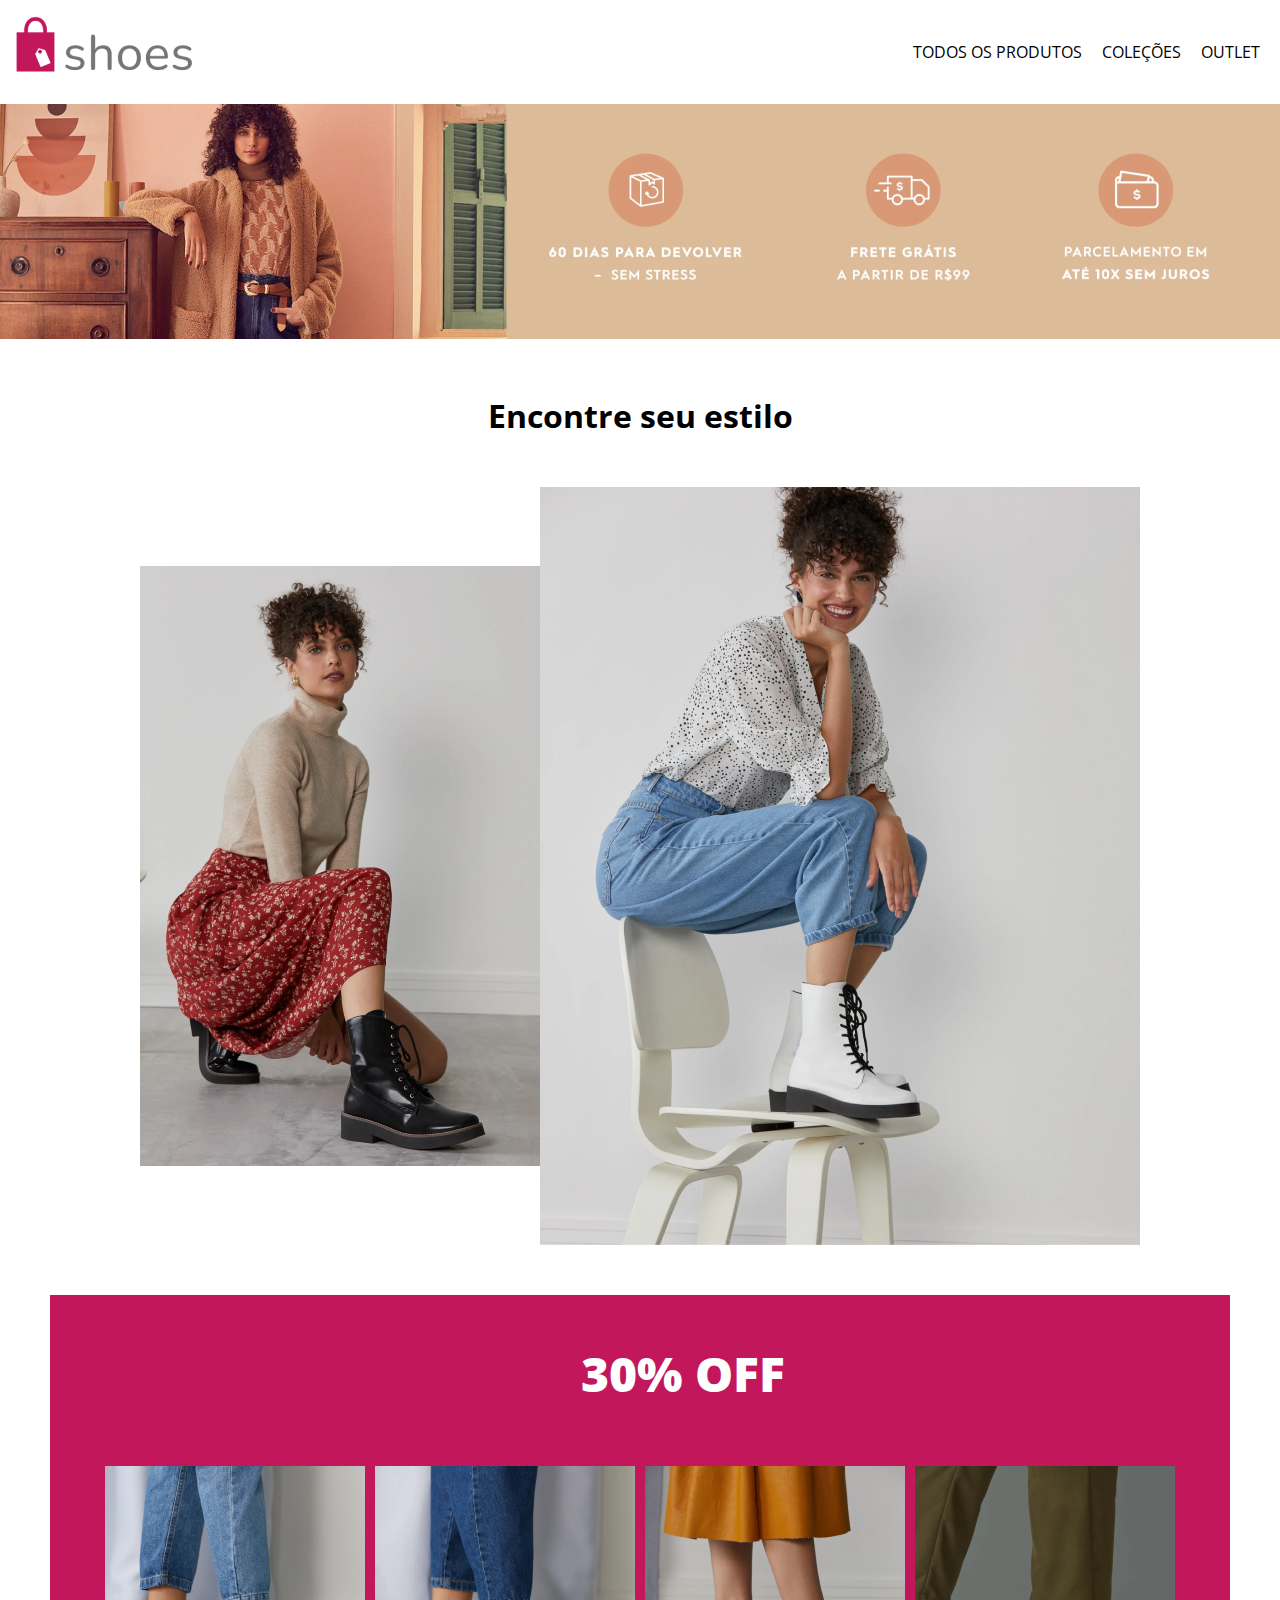
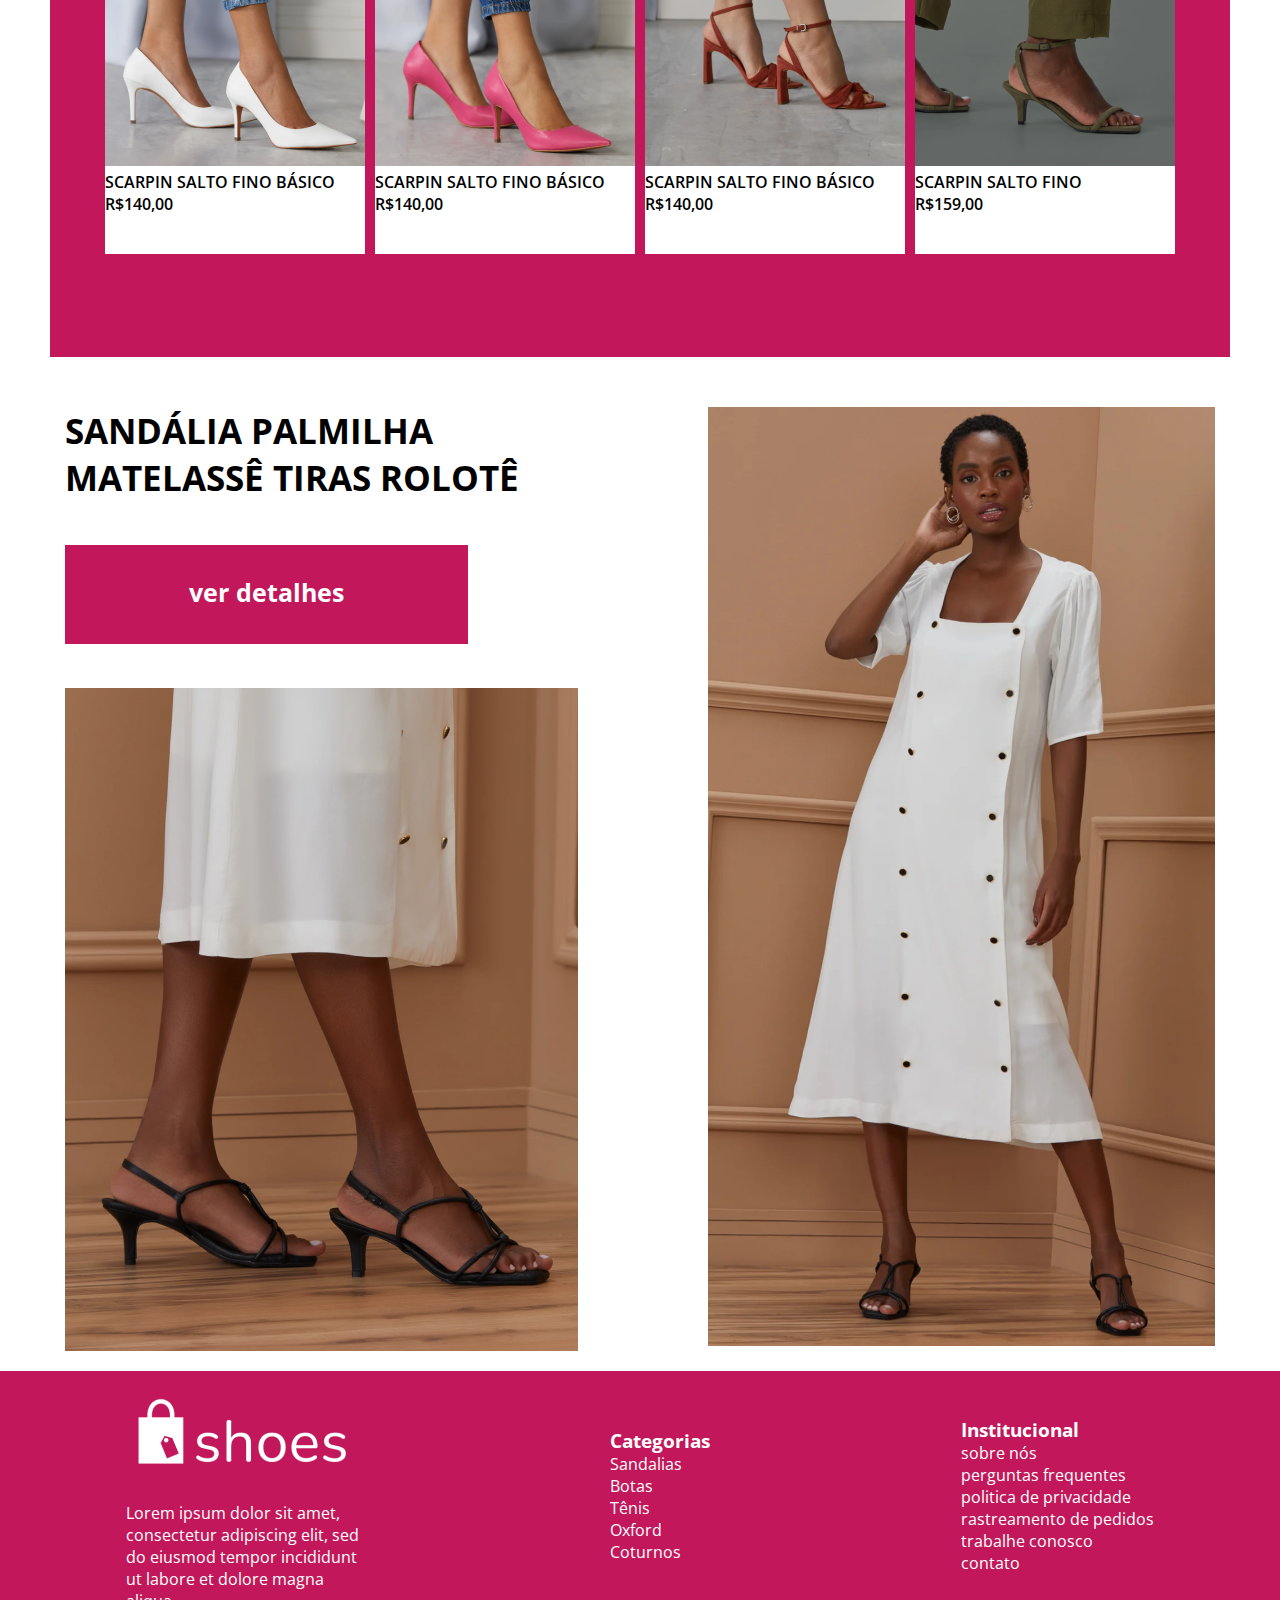
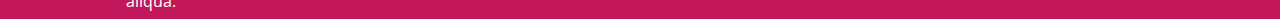
==== index.html @ 7e804e4a "Tela Desktop" ====
<!DOCTYPE html>
<html lang="PT-BR">
<head>
    <meta charset="UTF-8">
    <meta http-equiv="X-UA-Compatible" content="IE=edge">
    <meta name="viewport" content="width=device-width, initial-scale=1.0">
    <link rel="stylesheet" href="./CSS/main.css">
    <title>Shoes Store</title>
</head>
<body>
    <header class="cabecalho">
        <img src="./img/logo.png" alt="404">
        <nav class="navegacao">
            <p>
                TODOS OS PRODUTOS
            </p>
            <p>
                COLEÇÕES
            </p>
            <p>
                OUTLET
            </p>
        </nav>
    </header>
    <div>
        <img src="./img/imagemCumprida.png" alt="404">
    </div>
    <main>
        <h1>
            Encontre seu estilo
        </h1>
        <section class="img-pequena-e-grande">
            <img src="./img/imagemPrincipalpequena.png" alt="404" class="img-pequena">
            <img src="./img/ImagemPrincipalGrande.png" alt="404">
        </section>
        <div class="meus-sapatos">
            <h2 class="desconto">
                30% OFF
            </h2>
            <section class="sapatos">
                <section class="caixa">
                    <img src="./img/sapatoBranco.png" alt="">
                    <p>
                        SCARPIN SALTO FINO BÁSICO
                        <br>
                        R$140,00
                    </p> 
                </section>
                <section class="caixa">
                    <img src="./img/sapatoRosa.png" alt="">
                    <p>
                        SCARPIN SALTO FINO BÁSICO
                        <br>
                        R$140,00
                    </p>
                </section>
                <section class="caixa">
                    <img src="./img/sapatoVinho.png" alt="">
                    <p>
                        SCARPIN SALTO FINO BÁSICO
                        <br>
                        R$140,00
                    </p>
                </section>
                <section class="caixa">
                    <img src="./img/sapatoVerde.png" alt="">
                    <p>
                        SCARPIN SALTO FINO
                        <br>
                        R$159,00
                    </p>
                </section>
            </section>
        </div>
        <section class="matilase">
            <section class="texto-matilase">
                <h2>
                    SANDÁLIA PALMILHA <br>
                    MATELASSÊ TIRAS ROLOTÊ
                </h2>
                <h3>
                    ver detalhes
                </h3>
                <img src="./img/sapato Preto.png" alt="404">
            </section>
            <section>
                <img src="./img/imagem sapato preto.png" alt="404">
            </section>
        </section>
    </main>
    <footer class="rodape">
        <section class="logo-rodape">
            <img src="./img/logoRodapé.png" alt="">
            <p class="listarodape">
                Lorem ipsum dolor sit amet, consectetur adipiscing elit, sed do eiusmod tempor incididunt ut labore et dolore magna aliqua. 
            </p>
        </section>
        <section>
            <h3 class="listarodape">
                Categorias
            </h3>
            <ul class="listarodape">
                <li>
                    Sandalias
                </li>
                <li>
                    Botas
                </li>
                <li>
                    Tênis
                </li>
                <li>Oxford</li>
                <li>
                    Coturnos
                </li>
            </ul>
        </section>
        <section>
            <h3 class="listarodape">
                Institucional
            </h3>
            <ul class="listarodape">
                <li>sobre nós</li>
                <li>perguntas frequentes</li>
                <li>politica de privacidade</li>
                <li>rastreamento de pedidos</li>
                <li>trabalhe conosco</li>
                <li>contato</li>
            </ul>
        </section>
    </footer>
</body>
</html>
---- CSS/main.css ----
@import url('https://fonts.googleapis.com/css2?family=Open+Sans:wght@300&display=swap');
*{
    margin: 0;
    padding: 0;
    box-sizing: border-box;
    font-family: 'Open Sans', sans-serif;
    max-width: 100vw;
}
.cabecalho{
    display: flex;
    justify-content: space-between;
    align-items: center;
    background: #FFFFFF;
    box-shadow: 0px 1px 20px rgba(139, 139, 139, 0.65);
}

.navegacao{
    display: flex;
    padding-right: 10px;
}

.navegacao p{
    padding: 10px;
}


main h1 {
    margin: 50px;
    text-align: center;
}

.img-pequena-e-grande{
    display: flex;
    justify-content: center;
    align-items: center;
}

.sapatos{
    display: flex;
    align-items: center;
    justify-content: space-around;
    margin: 50px;
    height: 500px;
    /* background: #C2185B; */
}

.caixa{
    background-color: #FFFFFF;
    height: 388px;
    color: #000000;
    font-weight: 600;
}

.desconto{
    position: relative;
    left: 45%;
    top: 7%;
    font-weight: 800;
    font-size: 48px;
}
.meus-sapatos{
    margin: 50px;
    height: 662px;
    background: #C2185B;
    color: #FFFFFF;
}
.matilase{
    display: flex;
    justify-content: space-around;
}

.texto-matilase{
    display: flex;
    flex-direction: column;
    justify-content: flex-start;
    justify-content: space-between;
}

.texto-matilase h2{
    font-size: 35px;
}

.texto-matilase h3 {
    width: 403px;
    height: 99px;
    background: #C2185B;
    text-align: center;
    padding-top: 30px;
    font-size: 25px;
    color: #FFFFFF;
}

.rodape {
    display: flex;
    width: 1280px;
    height: 248px;
    margin-top: 20px;
    background: #C2185B;
    justify-content: space-around;
    align-items: center;
}

.logo-rodape{
    display: flex;
    flex-direction: column;
    width: 233px;
}
.listarodape {
    list-style: none;
    color: #FFFFFF;
}
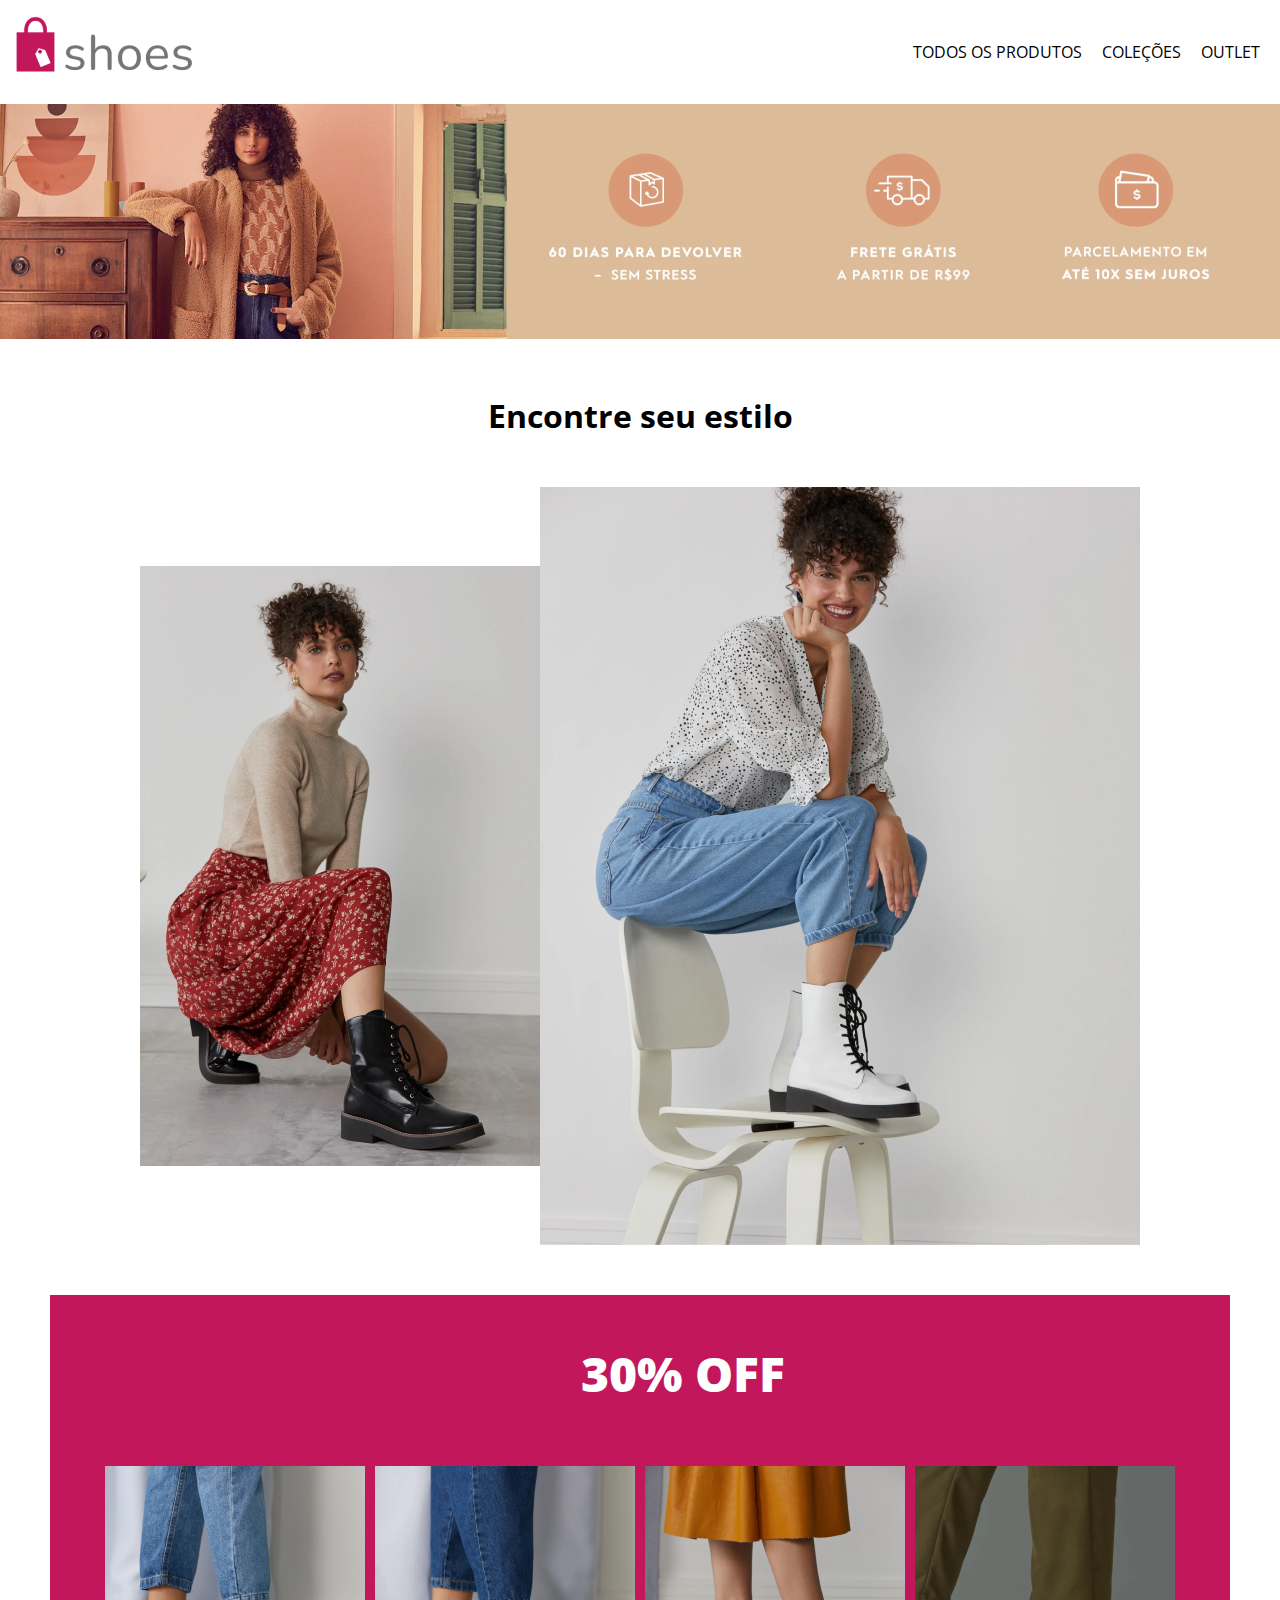
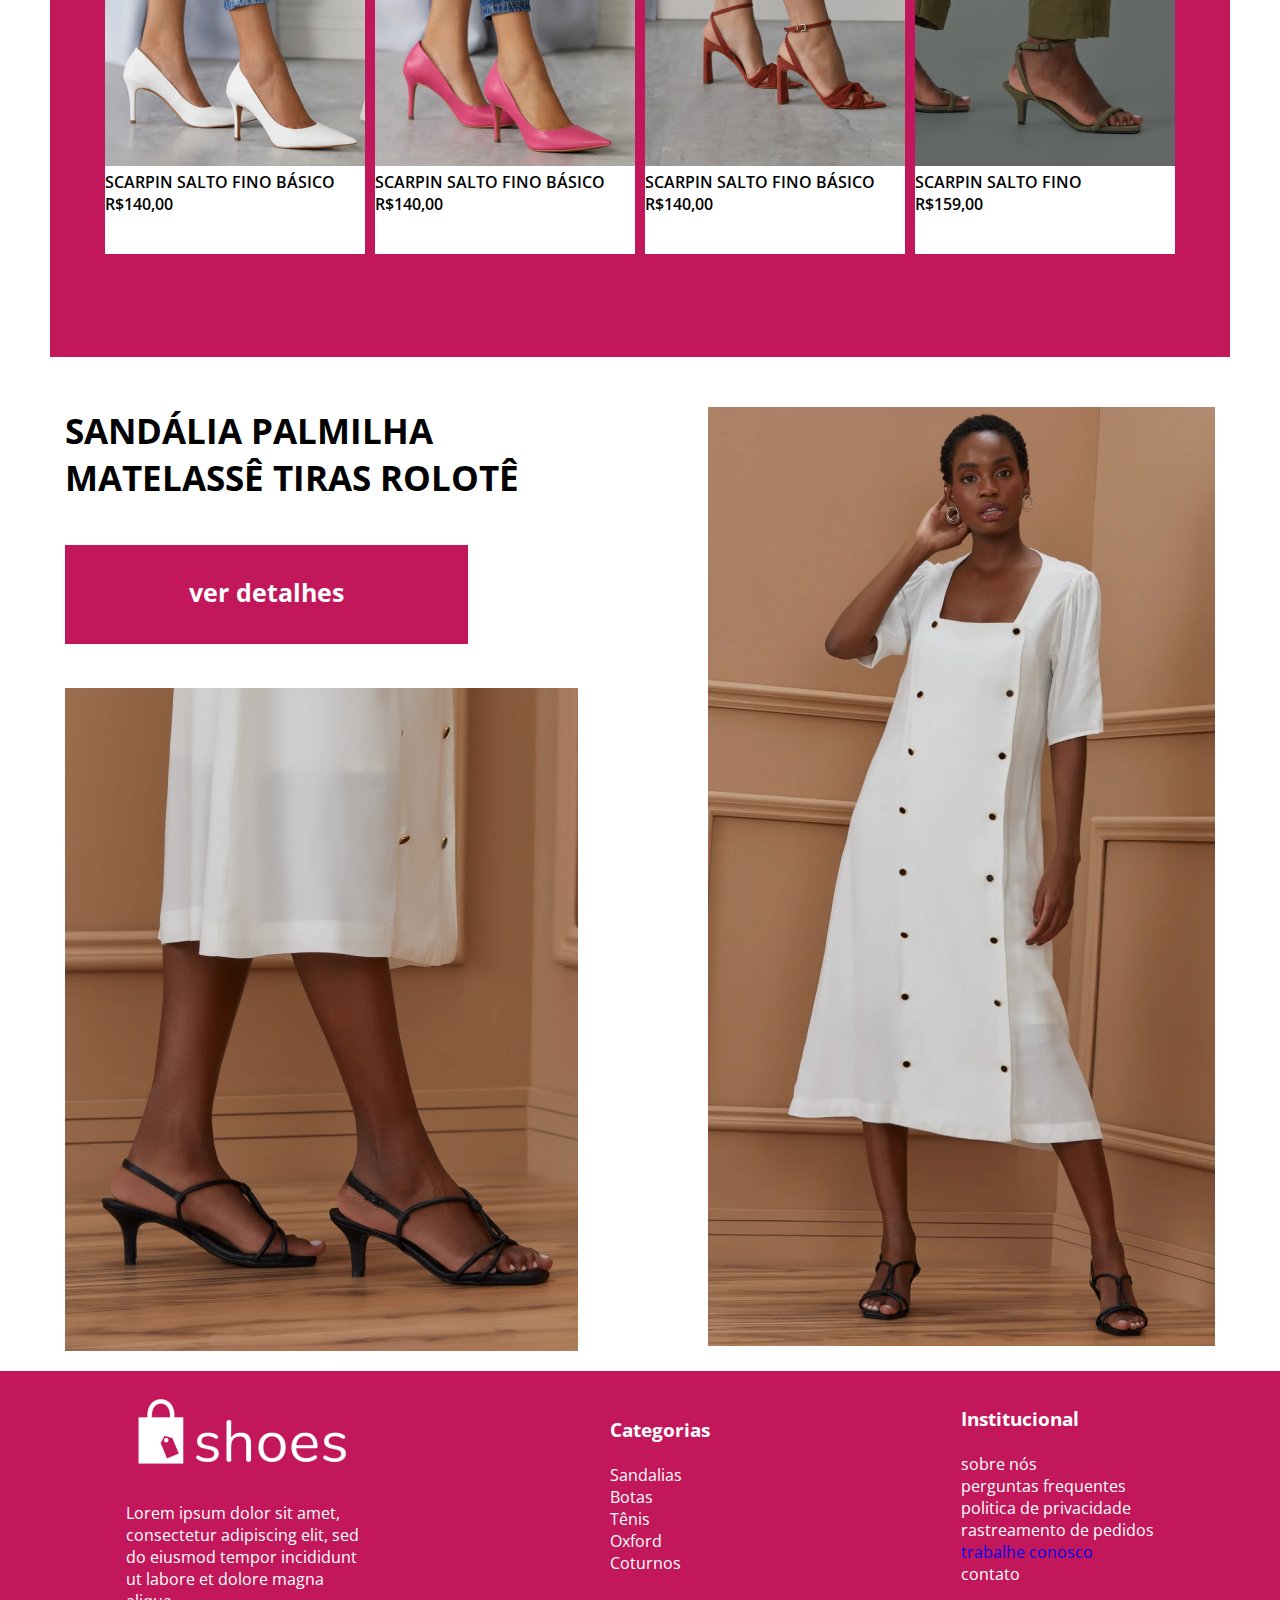
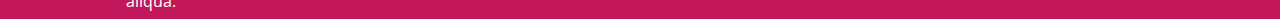
==== commit e90d023c: "Faixa de promoção de Setembro e efeito no botão enviar" ====
--- a/index.html
+++ b/index.html
@@ -99,6 +99,7 @@
             <h3 class="listarodape">
                 Categorias
             </h3>
+            <br>
             <ul class="listarodape">
                 <li>
                     Sandalias
@@ -119,12 +120,13 @@
             <h3 class="listarodape">
                 Institucional
             </h3>
+            <br>
             <ul class="listarodape">
                 <li>sobre nós</li>
                 <li>perguntas frequentes</li>
                 <li>politica de privacidade</li>
                 <li>rastreamento de pedidos</li>
-                <li>trabalhe conosco</li>
+                <li><a href="trabalhe-conosco.html">trabalhe conosco</a></li>
                 <li>contato</li>
             </ul>
         </section>
--- a/CSS/main.css
+++ b/CSS/main.css
@@ -41,7 +41,6 @@
     justify-content: space-around;
     margin: 50px;
     height: 500px;
-    /* background: #C2185B; */
 }
 
 .caixa{
@@ -108,4 +107,12 @@
 .listarodape {
     list-style: none;
     color: #FFFFFF;
+}
+
+.listarodape li a:link{
+    text-decoration: none;
+}
+.listarodape li a:visited{
+    color: #FFFFFF;
+    text-decoration: none;
 }